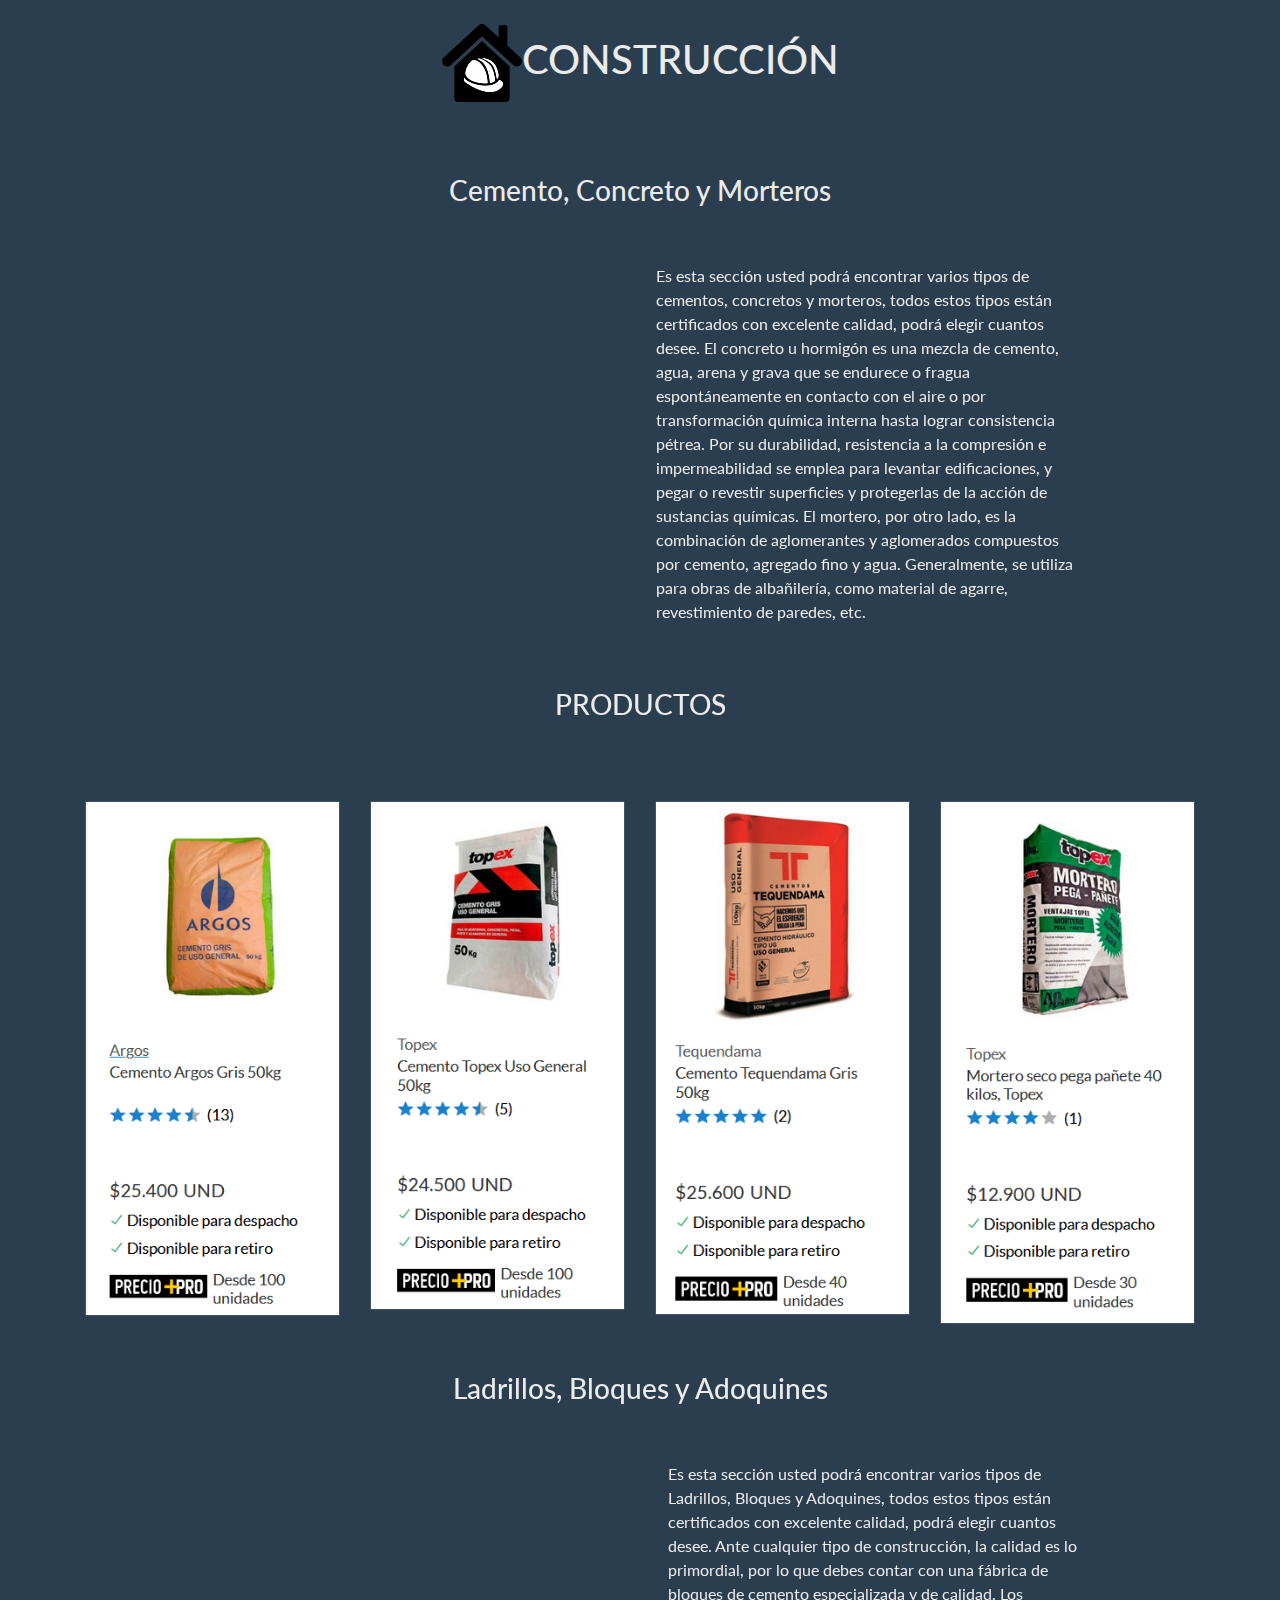
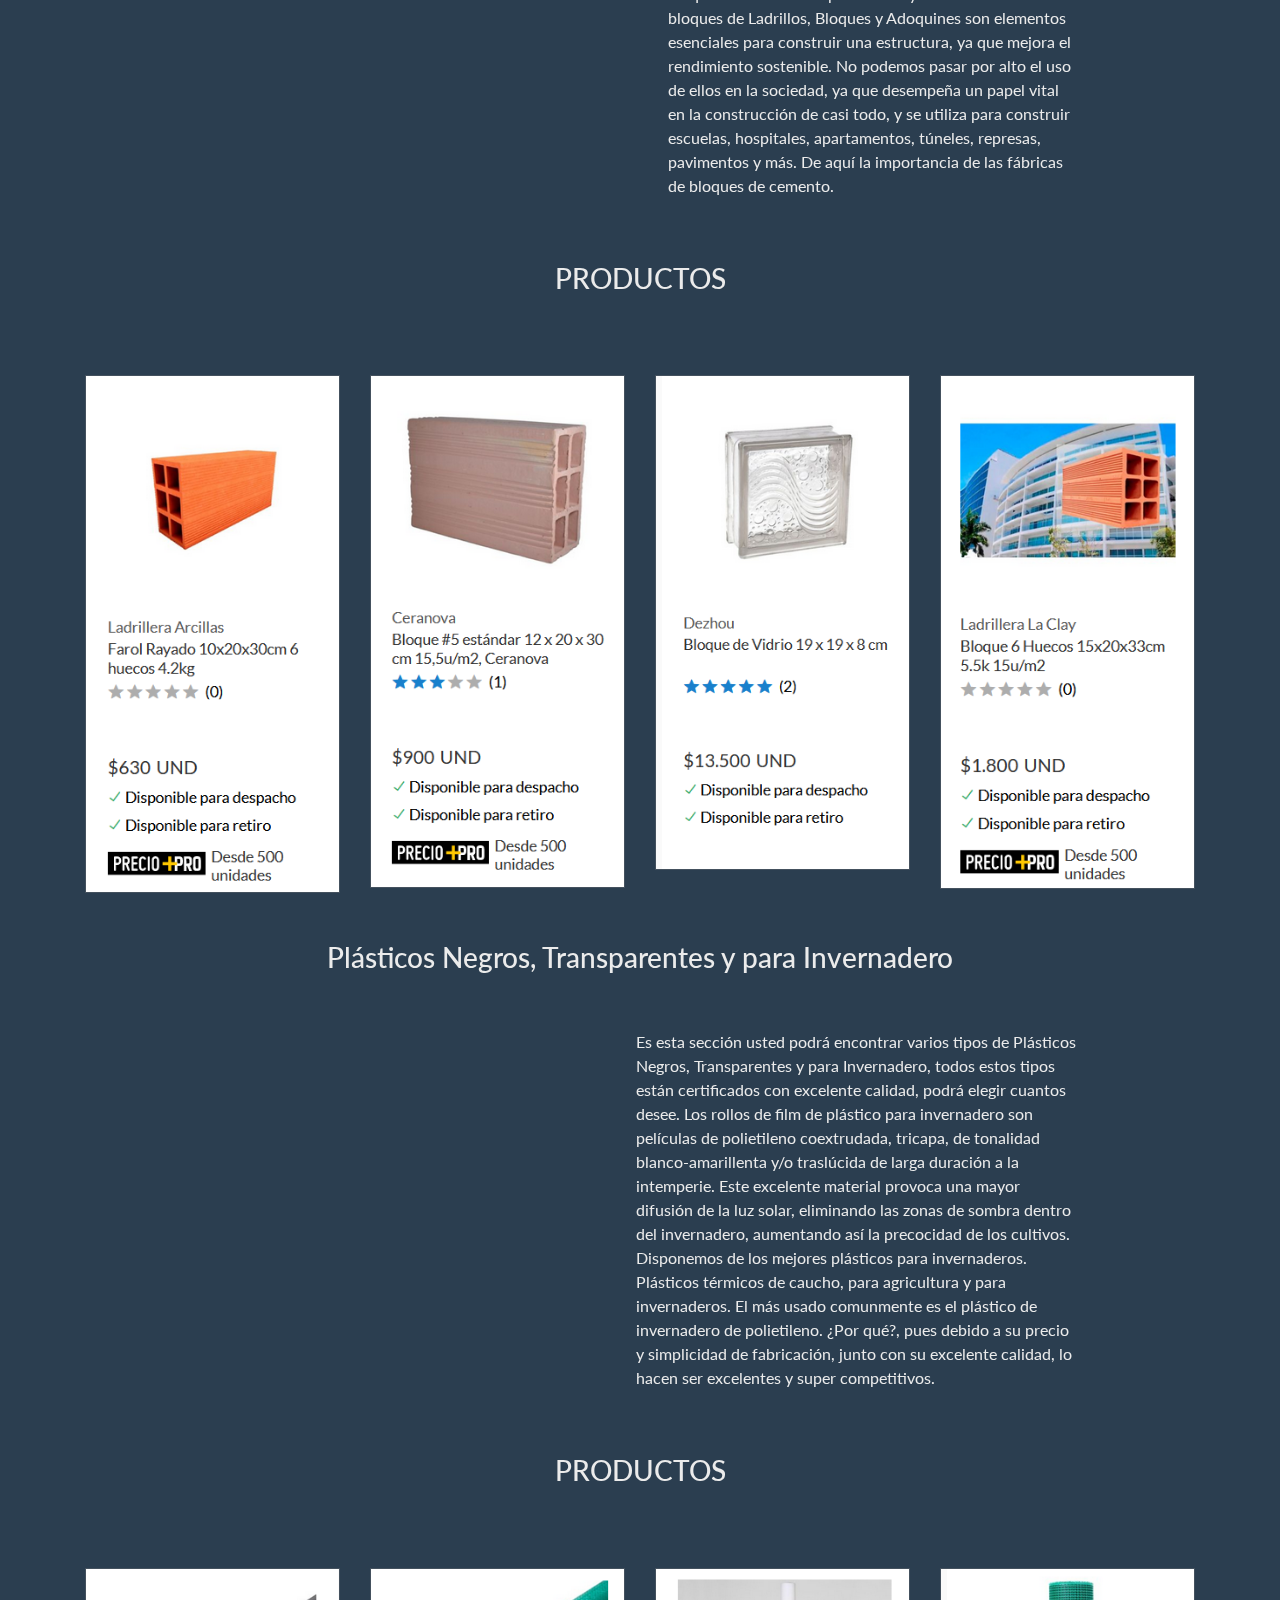
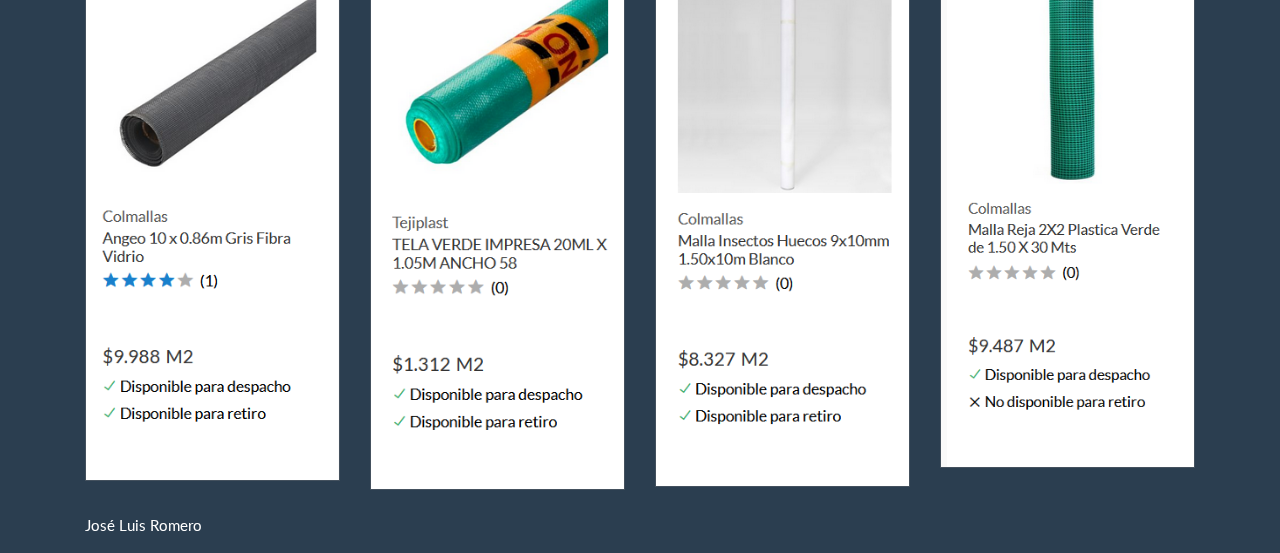
==== Construccion.html @ 84b6731e "Creación de la página construcción" ====
<!doctype html>
<html lang="en">

<head>
    <!-- Required meta tags -->
    <meta charset="utf-8">
    <meta name="viewport" content="width=device-width, initial-scale=1, shrink-to-fit=no">

    <title>Construcciòn</title>
    <link rel="stylesheet" href="css/bootstrap.min.css">
    <link rel="stylesheet" href="css/estilos.css">
    <script src="https://code.jquery.com/jquery-3.5.1.slim.min.js"></script>
    <script src="https://cdn.jsdelivr.net/npm/popper.js@1.16.1/dist/umd/popper.min.js"></script>
    <script src="js/bootstrap.min.js"></script>
    <br>
    <section class="principal">
        <img src="img/1.png">
        <H1>CONSTRUCCIÓN</H1>
    </section>
    <style type="text/css">
        img.zoom {
            -webkit-transition: all .2s ease-in-out;
            -moz-transition: all .2s ease-in-out;
            -o-transition: all .2s ease-in-out;
            -ms-transition: all .2s ease-in-out;
            cursor: pointer;
            cursor: hand;
        }
        
        .principal {
            display: flex;
            justify-content: center;
            align-items: center;
            width: 100%;
        }
        
        .principal2,
        .principal3,
        .principal4 {
            display: flex;
            justify-content: center;
            align-items: center;
            width: 100%;
            padding-left: 200px;
            padding-right: 200px;
        }
    </style>

</head>

<body>

    <br>
    <br> &nbsp; &nbsp; &nbsp;
    <center>
        <h3>Cemento, Concreto y Morteros</h3>
    </center>
    <br> <br>

    <section class="principal2">

        <iframe width="6000" height="280" src="https://www.youtube.com/embed/Qsqm4rC5t7E" frameborder="0" allow="accelerometer; autoplay; encrypted-media; gyroscope; picture-in-picture" allowfullscreen></iframe>
        <p>Es esta sección usted podrá encontrar varios tipos de cementos, concretos y morteros, todos estos tipos están certificados con excelente calidad, podrá elegir cuantos desee. El concreto u hormigón es una mezcla de cemento, agua, arena y grava
            que se endurece o fragua espontáneamente en contacto con el aire o por transformación química interna hasta lograr consistencia pétrea. Por su durabilidad, resistencia a la compresión e impermeabilidad se emplea para levantar edificaciones,
            y pegar o revestir superficies y protegerlas de la acción de sustancias químicas. El mortero, por otro lado, es la combinación de aglomerantes y aglomerados compuestos por cemento, agregado fino y agua. Generalmente, se utiliza para obras
            de albañilería, como material de agarre, revestimiento de paredes, etc.</p>

    </section>
    <br> <br>
    <center>
        <h3>PRODUCTOS</h3> <br> <br></center>
    <br>

    <main role="main">
        <div class="container">
            <div class="Cemento, Concreto y Morteros">

                <div class="row">
                    <div class="col-md-3">
                        <div class="card mb-4 box-shadow">
                            <img class="zoom" src="img/2.png" id="img2">
                        </div>
                    </div>

                    <div class="col-md-3">
                        <div class="card mb-4 box-shadow">
                            <img class="zoom" src="img/3.png" id="img3">
                        </div>
                    </div>
                    <div class="col-md-3">
                        <div class="card mb-4 box-shadow">
                            <img class="zoom" src="img/4.png" id="img4">

                        </div>
                    </div>
                    <div class="col-md-3">
                        <div class="card mb-4 box-shadow">
                            <img class="zoom" src="img/5.png" id="img5">
                        </div>
                    </div>
    </main>
    &nbsp; &nbsp; &nbsp;
    <center>
        <h3>Ladrillos, Bloques y Adoquines</h3>
    </center>
    <br> <br>
    <section class="principal3">
        <iframe width="6000" height="280" src="https://www.youtube.com/embed/9z-8zN_STXA" frameborder="0" allow="accelerometer; autoplay; encrypted-media; gyroscope; picture-in-picture" allowfullscreen></iframe>
        <p>Es esta sección usted podrá encontrar varios tipos de Ladrillos, Bloques y Adoquines, todos estos tipos están certificados con excelente calidad, podrá elegir cuantos desee. Ante cualquier tipo de construcción, la calidad es lo primordial, por
            lo que debes contar con una fábrica de bloques de cemento especializada y de calidad. Los bloques de Ladrillos, Bloques y Adoquines son elementos esenciales para construir una estructura, ya que mejora el rendimiento sostenible. No podemos
            pasar por alto el uso de ellos en la sociedad, ya que desempeña un papel vital en la construcción de casi todo, y se utiliza para construir escuelas, hospitales, apartamentos, túneles, represas, pavimentos y más. De aquí la importancia de
            las fábricas de bloques de cemento.</p>
    </section>
    <br> <br>
    <center>
        <h3>PRODUCTOS</h3> <br> <br></center>
    <br>

    <main role="main">
        <div class="container">
            <div class="Ladrillos, Bloques y Adoquines">

                <div class="row">
                    <div class="col-md-3">
                        <div class="card mb-4 box-shadow">
                            <img class="zoom" src="img/6.png" id="img6">
                        </div>
                    </div>

                    <div class="col-md-3">
                        <div class="card mb-4 box-shadow">
                            <img class="zoom" src="img/7.png" id="img7">
                        </div>
                    </div>
                    <div class="col-md-3">
                        <div class="card mb-4 box-shadow">
                            <img class="zoom" src="img/8.png" id="img8">

                        </div>
                    </div>
                    <div class="col-md-3">
                        <div class="card mb-4 box-shadow">
                            <img class="zoom" src="img/9.png" id="img9">
                        </div>
                    </div>
    </main>
    &nbsp; &nbsp; &nbsp;
    <center>
        <h3>Plásticos Negros, Transparentes y para Invernadero</h3>
    </center>
    <br>
    <br>
    <section class="principal4">
        <iframe width="6000" height="280" src="https://www.youtube.com/embed/WGXdhG5gFXs" frameborder="0" allow="accelerometer; autoplay; encrypted-media; gyroscope; picture-in-picture" allowfullscreen></iframe>
        <p>Es esta sección usted podrá encontrar varios tipos de Plásticos Negros, Transparentes y para Invernadero, todos estos tipos están certificados con excelente calidad, podrá elegir cuantos desee. Los rollos de film de plástico para invernadero son
            películas de polietileno coextrudada, tricapa, de tonalidad blanco-amarillenta y/o traslúcida de larga duración a la intemperie. Este excelente material provoca una mayor difusión de la luz solar, eliminando las zonas de sombra dentro del
            invernadero, aumentando así la precocidad de los cultivos. Disponemos de los mejores plásticos para invernaderos. Plásticos térmicos de caucho, para agricultura y para invernaderos. El más usado comunmente es el plástico de invernadero de
            polietileno. ¿Por qué?, pues debido a su precio y simplicidad de fabricación, junto con su excelente calidad, lo hacen ser excelentes y super competitivos.</p>
    </section>
    <br> <br>
    <center>
        <h3>PRODUCTOS</h3> <br> <br></center>
    <br>
    <main role="main">
        <div class="container">
            <div class="Plásticos Negros, Transparentes y para Invernadero">

                <div class="row">
                    <div class="col-md-3">
                        <div class="card mb-4 box-shadow">
                            <img class="zoom" src="img/10.png" id="img10">
                        </div>
                    </div>

                    <div class="col-md-3">
                        <div class="card mb-4 box-shadow">
                            <img class="zoom" src="img/11.png" id="img11">
                        </div>
                    </div>
                    <div class="col-md-3">
                        <div class="card mb-4 box-shadow">
                            <img class="zoom" src="img/12.png" id="img12">

                        </div>
                    </div>
                    <div class="col-md-3">
                        <div class="card mb-4 box-shadow">
                            <img class="zoom" src="img/13.png" id="img13">
                        </div>
                    </div>
    </main>
    <div class="footer-txt">
        <div class="container">
            <p class="text-small">José Luis Romero</p>
        </div>
    </div>
</body>

</html>
---- css/estilos.css ----
.img-categoria {
    max-width: 250px;
    height: auto;
    margin: 0 auto;
    margin-bottom: 20px;
}

.category-container {
    margin-top: 50px;
}

.footer-txt {
    width: 100%;
    height: auto;
    margin: 0 auto;
    color: white;
    font-size: 15px;
}
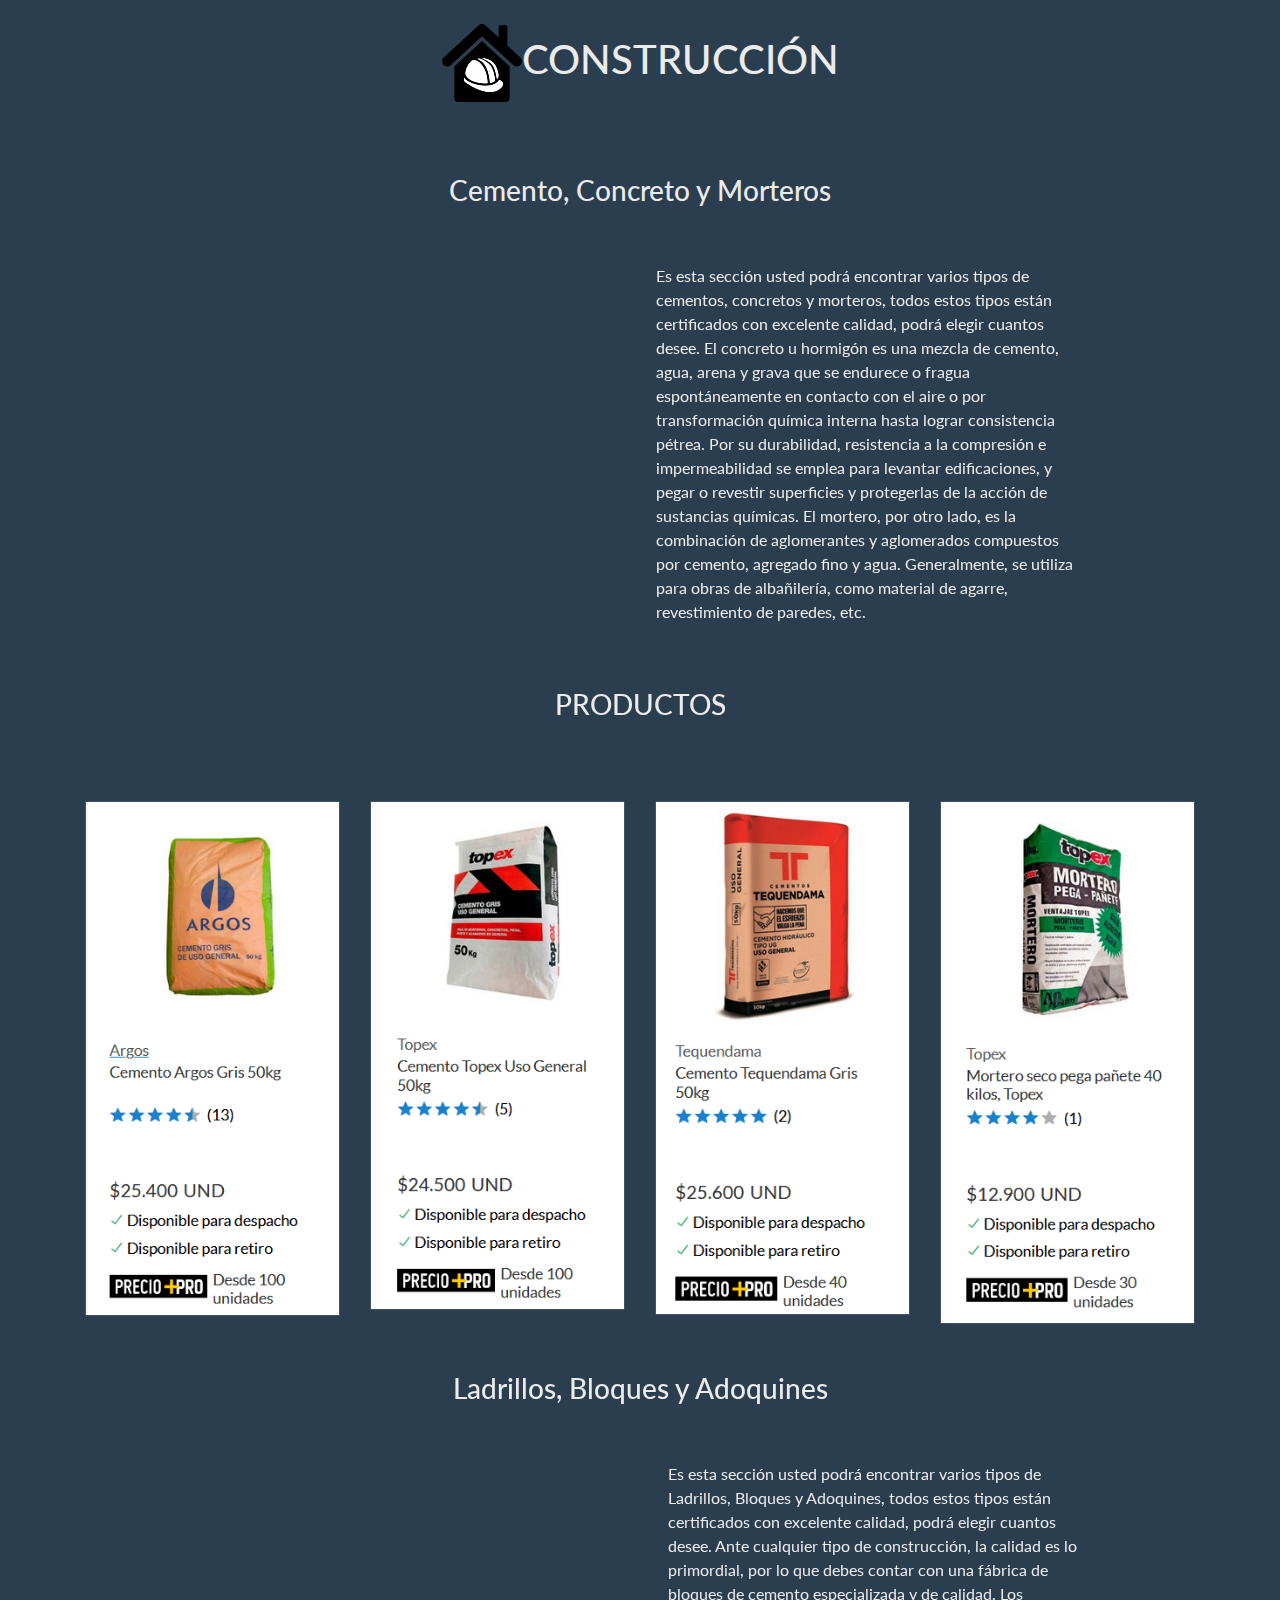
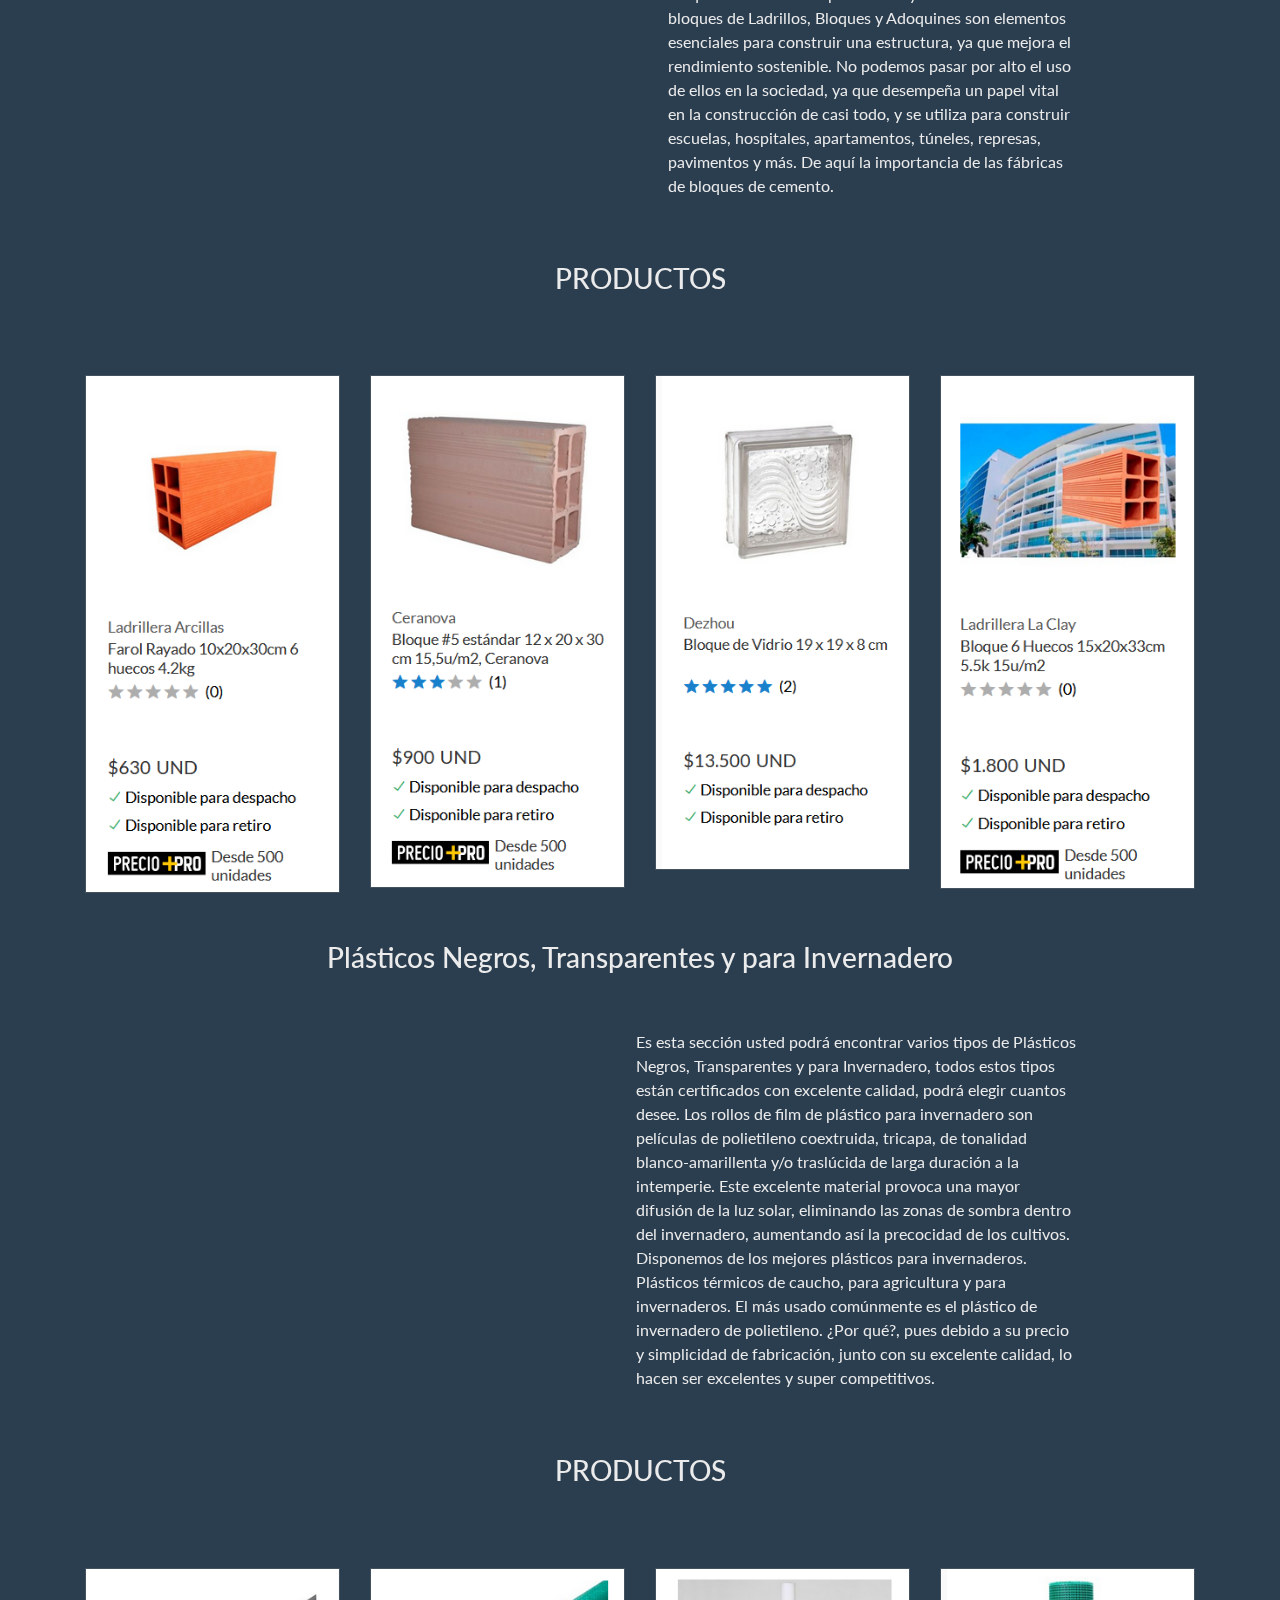
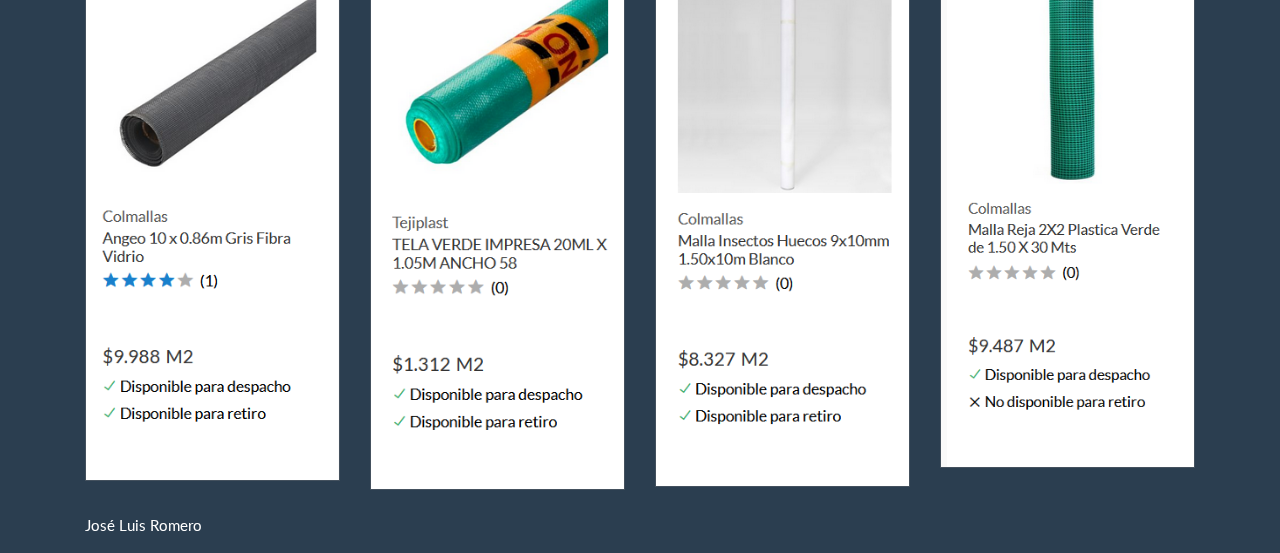
==== commit b98b7ed1: "Tildes" ====
--- a/Construccion.html
+++ b/Construccion.html
@@ -153,9 +153,9 @@
     <section class="principal4">
         <iframe width="6000" height="280" src="https://www.youtube.com/embed/WGXdhG5gFXs" frameborder="0" allow="accelerometer; autoplay; encrypted-media; gyroscope; picture-in-picture" allowfullscreen></iframe>
         <p>Es esta sección usted podrá encontrar varios tipos de Plásticos Negros, Transparentes y para Invernadero, todos estos tipos están certificados con excelente calidad, podrá elegir cuantos desee. Los rollos de film de plástico para invernadero son
-            películas de polietileno coextrudada, tricapa, de tonalidad blanco-amarillenta y/o traslúcida de larga duración a la intemperie. Este excelente material provoca una mayor difusión de la luz solar, eliminando las zonas de sombra dentro del
-            invernadero, aumentando así la precocidad de los cultivos. Disponemos de los mejores plásticos para invernaderos. Plásticos térmicos de caucho, para agricultura y para invernaderos. El más usado comunmente es el plástico de invernadero de
-            polietileno. ¿Por qué?, pues debido a su precio y simplicidad de fabricación, junto con su excelente calidad, lo hacen ser excelentes y super competitivos.</p>
+            películas de polietileno coextruida, tricapa, de tonalidad blanco-amarillenta y/o traslúcida de larga duración a la intemperie. Este excelente material provoca una mayor difusión de la luz solar, eliminando las zonas de sombra dentro del invernadero,
+            aumentando así la precocidad de los cultivos. Disponemos de los mejores plásticos para invernaderos. Plásticos térmicos de caucho, para agricultura y para invernaderos. El más usado comúnmente es el plástico de invernadero de polietileno.
+            ¿Por qué?, pues debido a su precio y simplicidad de fabricación, junto con su excelente calidad, lo hacen ser excelentes y super competitivos.</p>
     </section>
     <br> <br>
     <center>
